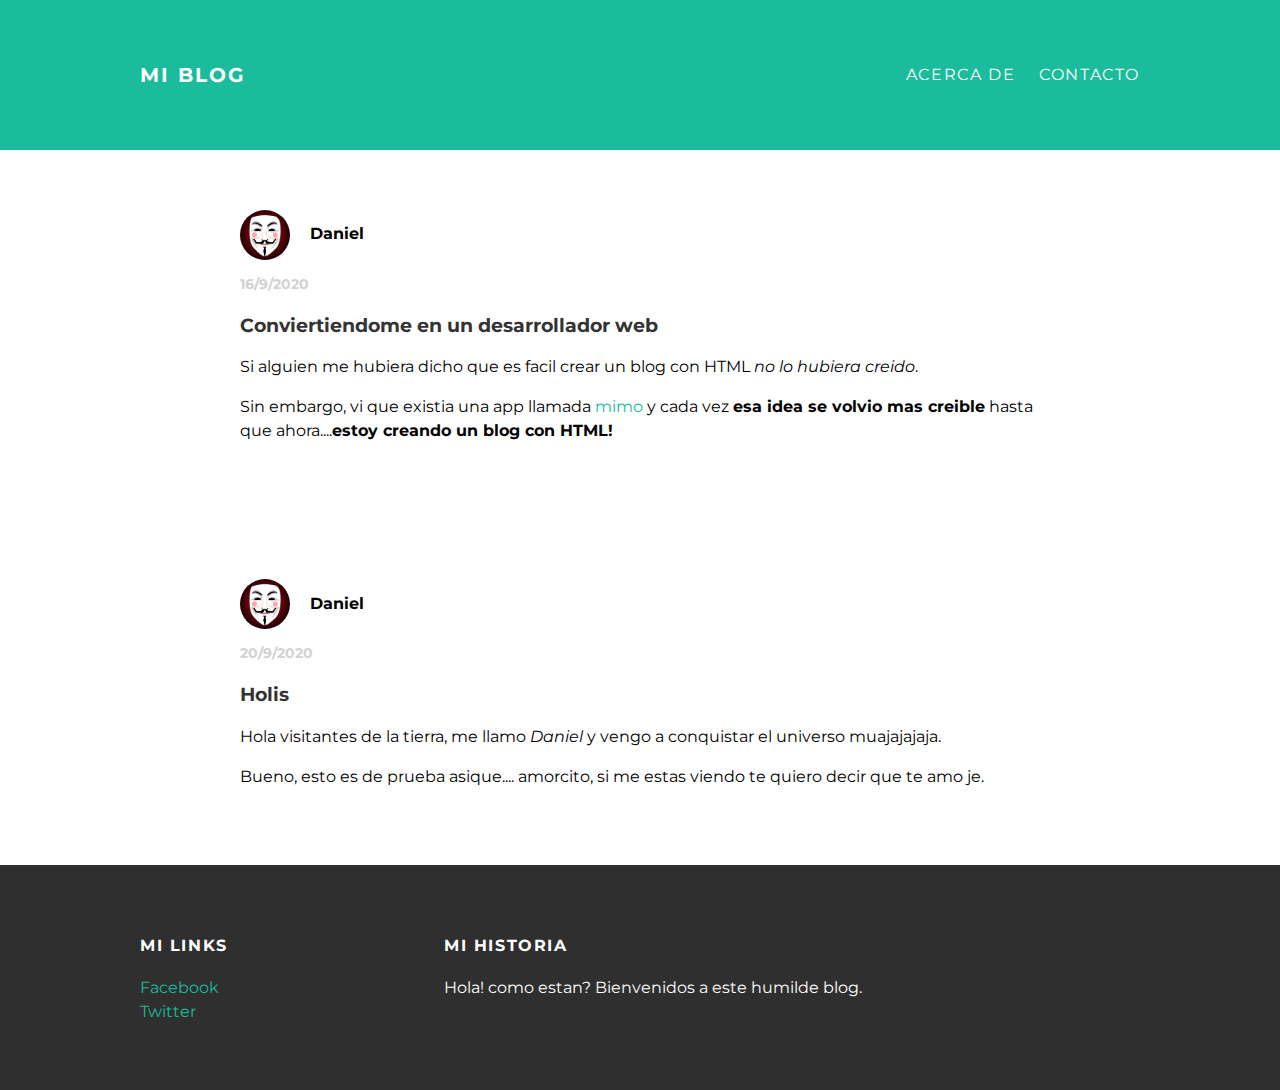
==== index.html @ 10f8b403 "Add files via upload" ====
<!DOCTYPE html>

<html>
  <head>
    <link rel="stylesheet" type="text/css" href="style.css">
    <title>My blog</title>
  </head>

  <body>
    <div id="header">
      <div class="container">
        <a id="header-titulo" href="index.html">Mi Blog</a>
        <ul id="header-nav">
          <li><a href="about.html">Acerca de</a></li>
          <li><a href="mailto:danielbak10@gmail.com">Contacto</a></li>
        </ul>
      </div>
    </div>


    <div id="contenido">
      <div class="post-container">
        <div class="post">
          <div class="post-author">
            <img src="ANONIMUS.jpg">
            <span><strong>Daniel</strong></span>
          </div>
          <p class="post-date">16/9/2020</p>
          <h3 class="post-title">Conviertiendome en un desarrollador web</h3>
          <div class="post-content">
            <p>Si alguien me hubiera dicho que es facil crear un blog con HTML <em>no lo hubiera creido</em>.</p>
            <p>Sin embargo, vi que existia una app llamada <a href="https://getmimo.com">mimo</a> y cada vez <strong>esa
              idea se volvio mas creible</strong> hasta que ahora....<strong>estoy creando un blog con HTML!</strong></p>
          </div> <!-- post-content -->
        </div> <!-- post -->
      </div> <!-- container -->
    </div> <!-- contenido -->

    <div id="contenido">
      <div class="post-container">
        <div class="post">
          <div class="post-author">
            <img src="ANONIMUS.jpg">
            <span><strong>Daniel</strong></span>
          </div>
          <p class="post-date">20/9/2020</p>
          <h3 class="post-title">Holis</h3>
          <div class="post-content">
            <p>Hola visitantes de la tierra, me llamo <em>Daniel</em> y vengo a conquistar el universo muajajajaja.</p>
            <p>Bueno, esto es de prueba asique.... amorcito, si me estas viendo te quiero decir que te amo je.</p>
          </div> <!-- post-content -->
        </div> <!-- post -->
      </div> <!-- container -->
    </div> <!-- contenido -->

    <div id="footer">
      <div class="container">
        <div class="columna">
          <h4>Mi links</h4>
          <p><a href= "https://www.facebook.com/profile.php?id=100001399914188">Facebook</a><br>
             <a href="https://twitter.com/Danny_Bak">Twitter</a>
         </p>
        </div>
        <div class="columna">
          <h4>Mi Historia</h4>
          <p>Hola! como estan? Bienvenidos a este humilde blog.</p>
        </div>

      </div>
    </div>
  </body>
</html>
---- style.css ----
@import url(http://fonts.googleapis.com/css?family=Montserrat:400,700);

body{
  color: #000000;
  margin: 0px;
  font-family: 'Montserrat', sans-serif;
}
.post-author img{
  border-radius: 50%;
}
#header{
  background-color: #1abc9c;
  height: 150px;
  line-height: 150px;
}
#header a {
  color: white;
  text-decoration: none;
  text-transform: uppercase;
  letter-spacing: 0.1em;
}
#header a:hover{
  color:#800040;
}

#header-titulo{
  display: block;
  float: left;
  font-size: 20px;
  font-weight: bold;
}
#header-nav{
  display: block;
  float: right;
  margin-top: 0;
}
#header-nav li{
  display: inline;
  padding-left: 20px;
}
.container{
  max-width: 1000px;
  margin: 0 auto;
}

#footer {
  background-color: #2f2f2f;
  padding: 50px 0;
}
.columna{
  min-width: 300px;
  display: inline-block;
  vertical-align: top;
}
#footer h4{
  color: white;
  text-transform: uppercase;
  letter-spacing: 0.1em;
}
#footer p{
  color: white;
}
a{
  color: #1abc9c;
  text-decoration: none;
}
a:hover{
  color: #F6A623;
}

.post, .about{
  max-width: 800px;
  margin: 0 auto;
  padding: 60px 0;
}
.post-author img{
  width: 50px;
  height: 50px;
  vertical-align: middle;
}
.post-author span{
  margin-left: 16px;
}
.post-date{
  color: #d2d2d2;
  font-size: 14px;
  font-weight: bold;
  text-transform: uppercase;
  letter-spacing: 0.1em:
}

.post-container:nth-child(even){
background-color: #000000;
}

.about-author img{
  width: 400px;
  height: 200px;
  margin: 0 auto;
}
.about{
  text-align: center;
}
h1, h2, h3, h4{
  color: #333;
}
p{
  line-height: 1.5;
}
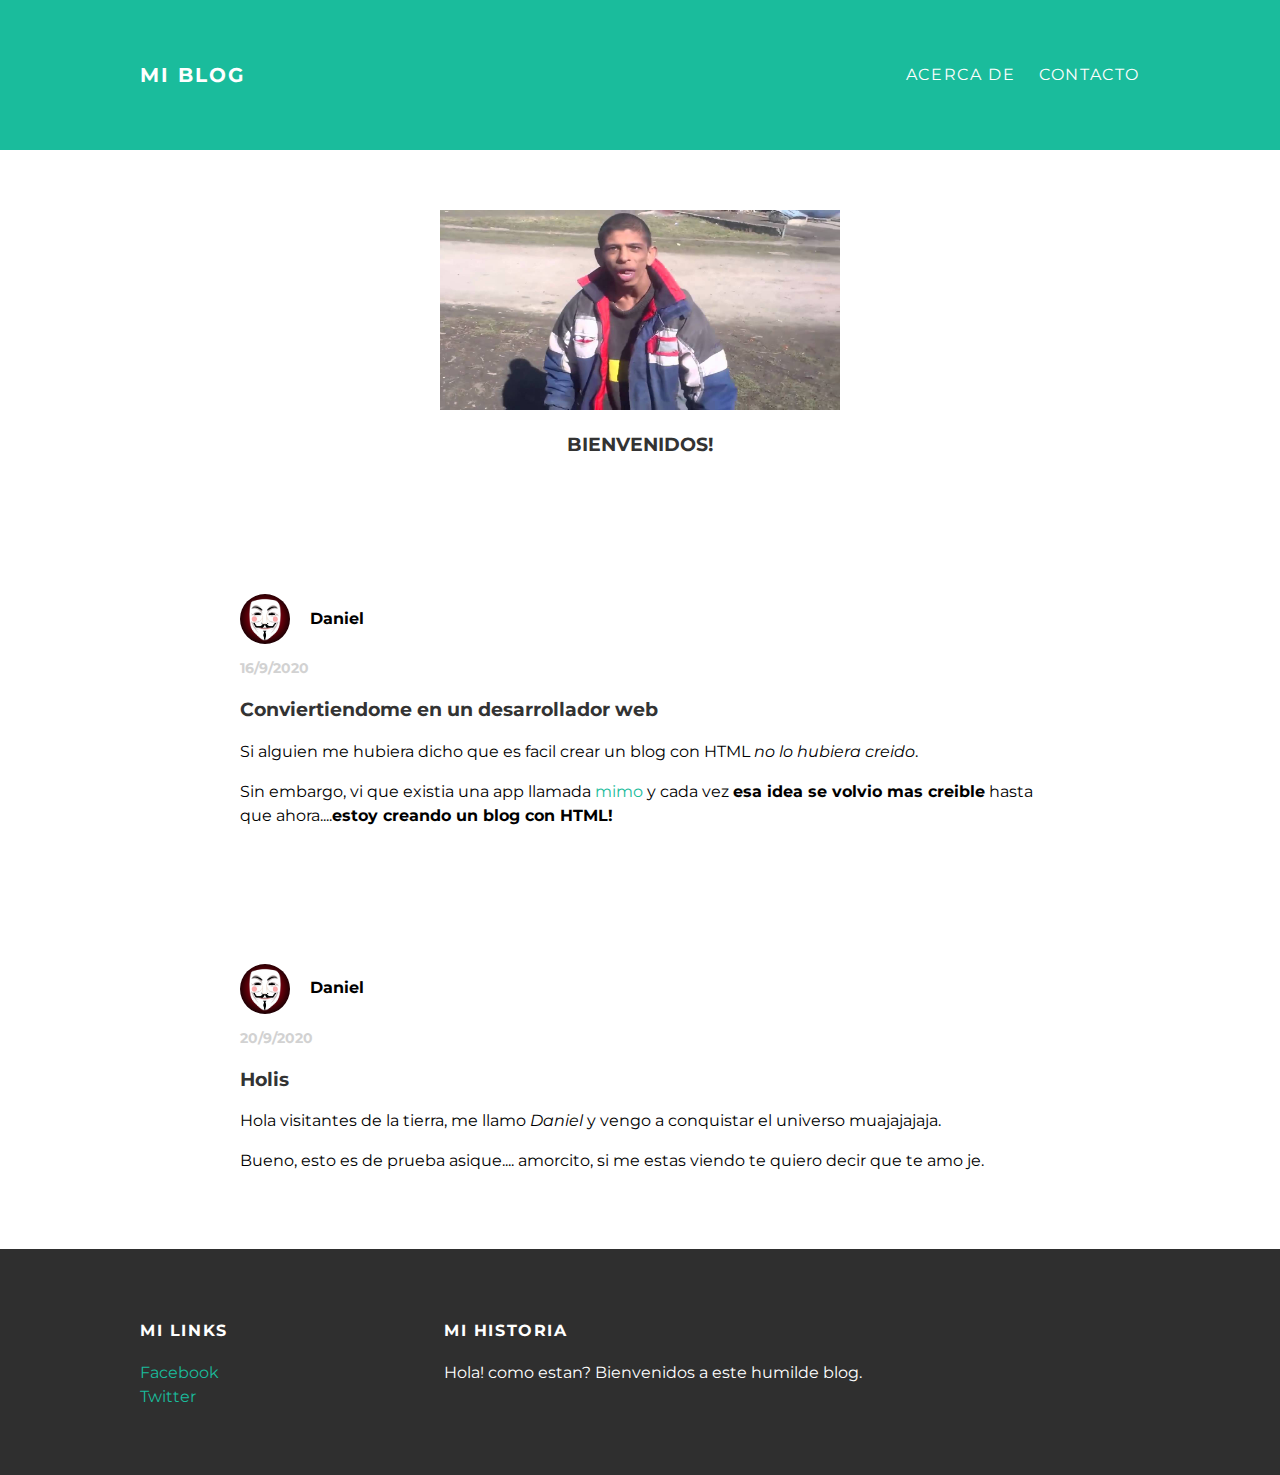
==== commit 8e223fe3: "Update index.html" ====
--- a/index.html
+++ b/index.html
@@ -17,7 +17,18 @@
       </div>
     </div>
 
-
+<div id="contenido">
+      <div class="container">
+        <div class="about">
+          <div class="about-author">
+            <img src="wiggle.jpg">
+          </div>
+          <h3 class="about-title">BIENVENIDOS!</h3>
+          </div> <!-- about-content -->
+        </div> <!-- about -->
+      </div> <!-- container -->
+    </div> <!-- contenido -->
+    
     <div id="contenido">
       <div class="post-container">
         <div class="post">
